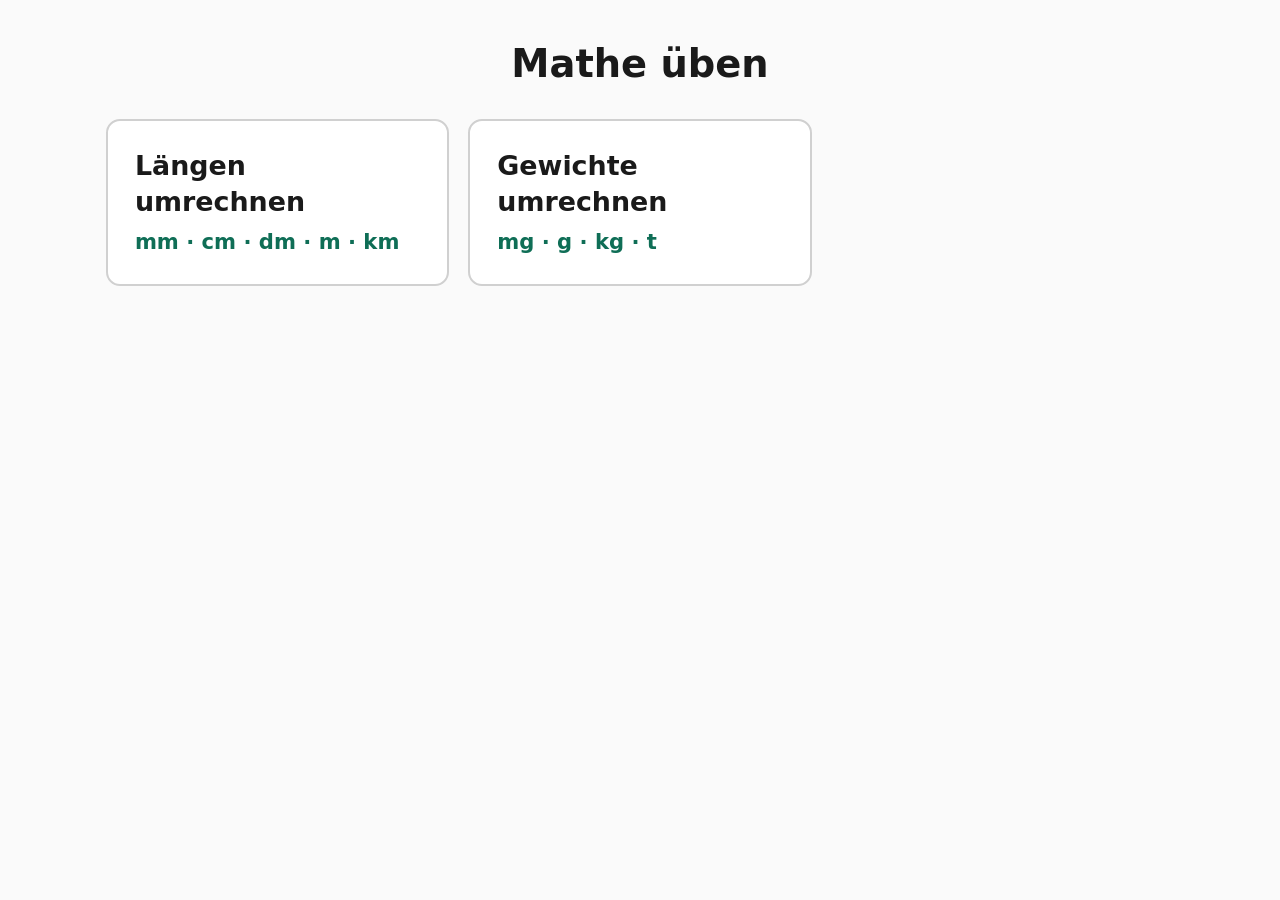
==== index.html @ c9cec636 "Gemeinsame Vorlage für Übungen, neues Layout ohne Scrollen Themen: Längen und Gewichte umrechnen.  C" ====
<!DOCTYPE html>
<html lang="de">
<head>
<meta charset="utf-8">
<meta name="viewport" content="width=device-width, initial-scale=1">
<title>Mathe üben</title>
<link rel="stylesheet" href="vorlage/design.css">
</head>
<body>
<main class="start">
  <h1>Mathe üben</h1>
  <div class="kacheln">
    <a class="kachel" href="laengen/"><b>Längen umrechnen</b><span>mm · cm · dm · m · km</span></a>
    <a class="kachel" href="gewichte/"><b>Gewichte umrechnen</b><span>mg · g · kg · t</span></a>
  </div>
</main>
</body>
</html>
---- vorlage/design.css ----
/* =============================================================
   Gemeinsames Design für alle Übungen.
   Änderungen hier gelten für jedes Thema.
   ============================================================= */

:root {
  --lila: #534AB7;
  --orange: #BA7517;
  --gruen-hell: #E1F5EE;
  --gruen: #0F6E56;
  --text: #1a1a1a;
  --grau: #5f5f5f;
  --grau-hell: #f2f2f2;
  --linie: #d0d0d0;
  --hintergrund: #fafafa;
}

* { box-sizing: border-box; }
[hidden] { display: none !important; }

/* Schrift wächst mit dem Bildschirm (Laptop bis Beamer) */
html {
  height: 100%;
  font-size: clamp(15px, min(1.5vw, 2.45vh), 26px);
}

body {
  margin: 0;
  height: 100%;
  display: flex;
  flex-direction: column;
  background: var(--hintergrund);
  color: var(--text);
  font-family: system-ui, -apple-system, "Segoe UI", Roboto, Arial, sans-serif;
  line-height: 1.35;
}

button {
  font: inherit;
  cursor: pointer;
  border-radius: 10px;
  min-height: 2.6rem;
  padding: 0.3rem 1rem;
  border: 2px solid var(--grau);
  background: #fff;
  color: var(--text);
}
button:focus-visible, input:focus-visible, a:focus-visible {
  outline: 3px solid var(--lila);
  outline-offset: 2px;
}
.primaer {
  background: var(--gruen);
  border-color: var(--gruen);
  color: #fff;
  font-weight: 700;
}

/* ---------- Kopfzeile ---------- */

.kopf {
  display: flex;
  flex-wrap: wrap;
  align-items: center;
  gap: 0.6rem 1rem;
  padding: 0.7rem 1.2rem;
  background: #fff;
  border-bottom: 1px solid var(--linie);
}
.kopf h1 {
  margin: 0;
  font-size: 1.35rem;
}
.level-reihe {
  display: flex;
  gap: 0.5rem;
}
.level-knopf {
  display: inline-flex;
  align-items: center;
  gap: 0.3rem;
  padding: 0.3rem 0.7rem;
  font-weight: 700;
  white-space: nowrap;
}
.level-knopf[aria-pressed="true"] {
  background: var(--gruen);
  border-color: var(--gruen);
  color: #fff;
}
.level-knopf:disabled {
  cursor: not-allowed;
  color: #9a9a9a;
  border-color: #c8c8c8;
  border-style: dashed;
  background: var(--grau-hell);
}
.level-knopf svg { width: 1rem; height: 1rem; }

.kopf-rechts {
  margin-left: auto;
  display: flex;
  flex-wrap: wrap;
  align-items: center;
  gap: 0.6rem 1rem;
}
.serie {
  display: flex;
  align-items: center;
  gap: 0.4rem;
  color: var(--grau);
  font-size: 0.85rem;
}
.punkte-reihe { display: flex; gap: 0.2rem; }
.punkt {
  width: 0.85rem;
  height: 0.85rem;
  border-radius: 50%;
  border: 2px solid var(--gruen);
  background: #fff;
}
.punkt.voll { background: var(--gruen); }
.stand { font-weight: 700; }
#hilfeKnopf { font-weight: 700; }
#hilfeKnopf[aria-pressed="true"] {
  background: var(--gruen-hell);
  border-color: var(--gruen);
  color: var(--gruen);
}

/* ---------- Inhalt: zwei Spalten ---------- */

.inhalt {
  flex: 1;
  min-height: 0;
  width: 100%;
  max-width: 1600px;
  margin: 0 auto;
  padding: 1.2rem;
  display: grid;
  grid-template-columns: minmax(0, 1fr) minmax(0, 1.15fr);
  gap: 1.2rem;
}
.inhalt.ohne-hilfe { grid-template-columns: minmax(0, 1fr); }
.inhalt.ohne-hilfe .hilfe { display: none; }

.karte {
  min-height: 0;
  overflow: auto;
  background: #fff;
  border: 1px solid var(--linie);
  border-radius: 14px;
  padding: 1.2rem;
}

/* Hilfe */
.hilfe {
  display: flex;
  flex-direction: column;
  justify-content: center;
  gap: 1rem;
}
.hilfe svg {
  display: block;
  width: 100%;
  height: auto;
  max-height: 42vh;
}
.merksatz {
  padding: 0.8rem 1rem;
  background: var(--grau-hell);
  border-radius: 10px;
  font-size: 0.95rem;
}
.merksatz p { margin: 0; }
.merksatz p + p { margin-top: 0.6rem; }
.lila { color: var(--lila); font-weight: 700; }
.orange { color: var(--orange); font-weight: 700; }

/* Aufgabe */
.aufgabe-karte {
  display: flex;
  flex-direction: column;
  justify-content: center;
  gap: 1rem;
}
.aufgabe {
  display: flex;
  flex-wrap: wrap;
  align-items: center;
  justify-content: center;
  gap: 0.6rem;
  font-size: 2.6rem;
  font-weight: 700;
}
.wort { white-space: nowrap; }
#eingabe {
  font: inherit;
  width: 5.5em;
  padding: 0.1em 0.3em;
  text-align: center;
  border: 3px solid var(--grau);
  border-radius: 10px;
  background: #fff;
  color: var(--text);
}
#eingabe[readonly] { background: var(--grau-hell); }

.knopf-reihe { display: flex; justify-content: center; }
#pruefKnopf {
  min-width: 11rem;
  min-height: 3.2rem;
  font-size: 1.25rem;
}

/* Mehrfachauswahl */
.mc-hinweis {
  margin: -0.4rem 0 0.8rem;
  text-align: center;
  color: var(--grau);
}
.mc-liste {
  display: grid;
  grid-template-columns: 1fr 1fr;
  gap: 0.6rem;
}
.mc-option {
  display: flex;
  align-items: center;
  gap: 0.7rem;
  min-height: 3.4rem;
  padding: 0.5rem 0.9rem;
  border: 2px solid var(--linie);
  border-radius: 12px;
  background: var(--grau-hell);
  font-size: 1.4rem;
  font-weight: 700;
  cursor: pointer;
}
.mc-option input {
  flex: none;
  width: 1.4rem;
  height: 1.4rem;
  margin: 0;
  accent-color: var(--gruen);
  cursor: pointer;
}
.mc-option.gewaehlt { border-color: var(--gruen); background: #fff; }
.mc-option .zeichen { margin-left: auto; }
.mc-option.wahr { border-color: var(--gruen); background: var(--gruen-hell); }
.mc-option.wahr .zeichen { color: var(--gruen); }
.mc-option.unwahr { color: var(--grau); }
.mc-option.geprueft { cursor: default; }

/* Rückmeldung: feste Mindesthöhe, damit nichts springt */
#rueckmeldung {
  min-height: 6.2rem;
  display: flex;
  flex-direction: column;
  justify-content: center;
  padding: 0.6rem 1rem;
  border: 2px solid transparent;
  border-radius: 10px;
  font-size: 1.15rem;
  text-align: center;
}
#rueckmeldung.richtig {
  background: var(--gruen-hell);
  border-color: var(--gruen);
  color: var(--gruen);
  font-weight: 700;
  font-size: 1.6rem;
}
#rueckmeldung.falsch {
  background: var(--grau-hell);
  border-color: var(--linie);
}
#rueckmeldung.hinweis { color: var(--grau); }
.rechnung {
  display: block;
  margin-top: 0.3rem;
  font-size: 1.3rem;
  font-weight: 700;
}

/* ---------- Erfolg: Fenster über der Seite ---------- */

.erfolg-hintergrund {
  position: fixed;
  inset: 0;
  display: flex;
  align-items: center;
  justify-content: center;
  padding: 16px;
  background: rgba(0, 0, 0, 0.35);
}
.erfolg-fenster {
  max-width: 34rem;
  padding: 2rem;
  border: 3px solid var(--gruen);
  border-radius: 16px;
  background: var(--gruen-hell);
  color: var(--gruen);
  text-align: center;
  font-size: 1.6rem;
  font-weight: 700;
}
.erfolg-fenster p { margin: 0 0 1.2rem; }
.erfolg-knoepfe {
  display: flex;
  flex-wrap: wrap;
  justify-content: center;
  gap: 0.8rem;
  font-size: 1.1rem;
}
.erfolg-knoepfe button { min-height: 3rem; }

/* ---------- Startseite ---------- */

.start {
  width: 100%;
  max-width: 1100px;
  margin: 0 auto;
  padding: 2rem 16px;
}
.start h1 { margin: 0 0 1.5rem; font-size: 2rem; text-align: center; }
.kacheln {
  display: grid;
  grid-template-columns: repeat(auto-fill, minmax(15rem, 1fr));
  gap: 1rem;
}
.kachel {
  display: block;
  padding: 1.4rem;
  background: #fff;
  border: 2px solid var(--linie);
  border-radius: 14px;
  color: var(--text);
  text-decoration: none;
}
.kachel:hover { border-color: var(--gruen); }
.kachel b { display: block; font-size: 1.4rem; margin-bottom: 0.4rem; }
.kachel span { color: var(--gruen); font-weight: 700; font-size: 1.1rem; }

/* ---------- Handy und Hochformat: untereinander, Scrollen erlaubt ---------- */

@media (max-width: 860px), (max-aspect-ratio: 1/1) {
  html { font-size: 18px; }
  body { height: auto; min-height: 100%; }
  .kopf { padding: 0.6rem 16px; }
  .kopf h1 { width: 100%; font-size: 1.4rem; }
  .kopf-rechts { margin-left: 0; }
  .inhalt {
    grid-template-columns: minmax(0, 1fr);
    padding: 16px;
    gap: 16px;
  }
  .karte { overflow: visible; padding: 16px; }
  .aufgabe-karte { order: -1; }
  .hilfe svg { max-height: none; }
  .aufgabe { font-size: clamp(1.6rem, 7.5vw, 2.6rem); gap: 0.4rem; }
  #eingabe { width: 4.2em; }
  .level-reihe { width: 100%; display: grid; grid-template-columns: repeat(4, 1fr); gap: 0.4rem; }
  .level-knopf { justify-content: center; padding: 0.3rem 0.2rem; font-size: 0.95rem; }
  .mc-liste { grid-template-columns: 1fr; }
  .mc-option { font-size: 1.3rem; }
  .rechnung { font-size: 1.15rem; }
}
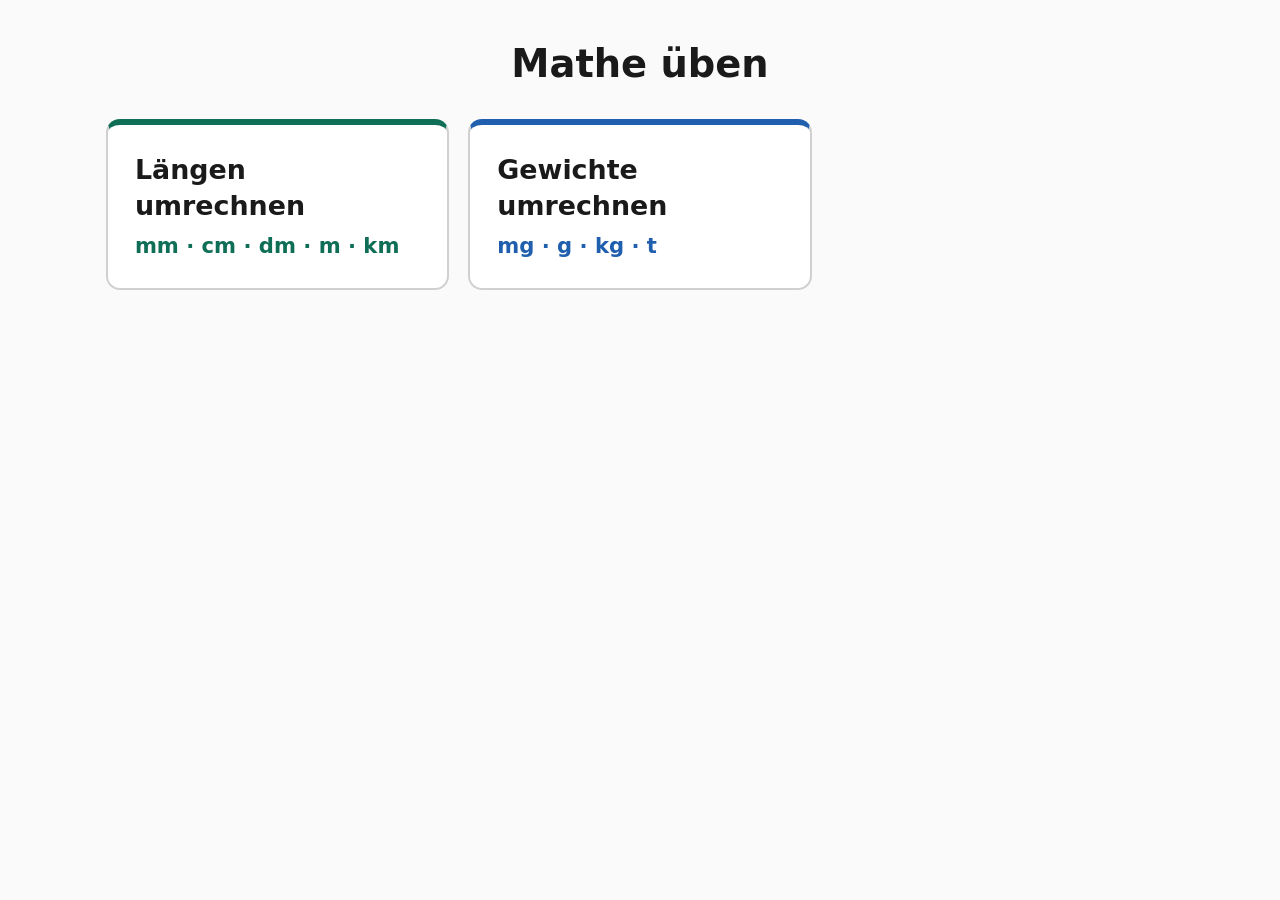
==== commit c0aee730: "Jede Übung einstellbar: Farbe, Level, Aufgabentypen, Ziel, Hilfe Aufgabentypen als Bausteine in der " ====
--- a/index.html
+++ b/index.html
@@ -9,10 +9,35 @@
 <body>
 <main class="start">
   <h1>Mathe üben</h1>
-  <div class="kacheln">
-    <a class="kachel" href="laengen/"><b>Längen umrechnen</b><span>mm · cm · dm · m · km</span></a>
-    <a class="kachel" href="gewichte/"><b>Gewichte umrechnen</b><span>mg · g · kg · t</span></a>
-  </div>
+  <div class="kacheln" id="kacheln"></div>
 </main>
+
+<script src="themen/liste.js"></script>
+<script>
+  // Jede Übung aus themen/liste.js laden und ihre Daten sammeln
+  window.KACHELN = [];
+  window.UEBUNGEN.forEach(function (id) {
+    document.write('<script src="themen/' + id + '.js"><\/script>' +
+                   '<script>KACHELN.push(window.THEMA);<\/script>');
+  });
+</script>
+<script>
+  // Kacheln zeichnen, jede in der Farbe ihrer Übung
+  KACHELN.forEach(function (t) {
+    var a = document.createElement("a");
+    a.className = "kachel";
+    a.href = t.id + "/";
+    if (t.farbe) a.style.setProperty("--akzent", t.farbe);
+    var b = document.createElement("b");
+    b.textContent = t.titel;
+    a.appendChild(b);
+    if (t.untertitel) {
+      var s = document.createElement("span");
+      s.textContent = t.untertitel;
+      a.appendChild(s);
+    }
+    document.getElementById("kacheln").appendChild(a);
+  });
+</script>
 </body>
 </html>
--- a/vorlage/design.css
+++ b/vorlage/design.css
@@ -6,8 +6,9 @@
 :root {
   --lila: #534AB7;
   --orange: #BA7517;
-  --gruen-hell: #E1F5EE;
-  --gruen: #0F6E56;
+  /* Akzentfarbe: wird pro Übung gesetzt (farbe in themen/*.js) */
+  --akzent: #0F6E56;
+  --akzent-hell: #E1F5EE;
   --text: #1a1a1a;
   --grau: #5f5f5f;
   --grau-hell: #f2f2f2;
@@ -50,8 +51,8 @@
   outline-offset: 2px;
 }
 .primaer {
-  background: var(--gruen);
-  border-color: var(--gruen);
+  background: var(--akzent);
+  border-color: var(--akzent);
   color: #fff;
   font-weight: 700;
 }
@@ -84,8 +85,8 @@
   white-space: nowrap;
 }
 .level-knopf[aria-pressed="true"] {
-  background: var(--gruen);
-  border-color: var(--gruen);
+  background: var(--akzent);
+  border-color: var(--akzent);
   color: #fff;
 }
 .level-knopf:disabled {
@@ -116,16 +117,17 @@
   width: 0.85rem;
   height: 0.85rem;
   border-radius: 50%;
-  border: 2px solid var(--gruen);
-  background: #fff;
-}
-.punkt.voll { background: var(--gruen); }
+  border: 2px solid var(--akzent);
+  background: #fff;
+}
+.punkt.voll { background: var(--akzent); }
+.punkte-zahl { font-weight: 700; color: var(--akzent); }
 .stand { font-weight: 700; }
 #hilfeKnopf { font-weight: 700; }
 #hilfeKnopf[aria-pressed="true"] {
-  background: var(--gruen-hell);
-  border-color: var(--gruen);
-  color: var(--gruen);
+  background: var(--akzent-hell);
+  border-color: var(--akzent);
+  color: var(--akzent);
 }
 
 /* ---------- Inhalt: zwei Spalten ---------- */
@@ -242,13 +244,13 @@
   width: 1.4rem;
   height: 1.4rem;
   margin: 0;
-  accent-color: var(--gruen);
+  accent-color: var(--akzent);
   cursor: pointer;
 }
-.mc-option.gewaehlt { border-color: var(--gruen); background: #fff; }
+.mc-option.gewaehlt { border-color: var(--akzent); background: #fff; }
 .mc-option .zeichen { margin-left: auto; }
-.mc-option.wahr { border-color: var(--gruen); background: var(--gruen-hell); }
-.mc-option.wahr .zeichen { color: var(--gruen); }
+.mc-option.wahr { border-color: var(--akzent); background: var(--akzent-hell); }
+.mc-option.wahr .zeichen { color: var(--akzent); }
 .mc-option.unwahr { color: var(--grau); }
 .mc-option.geprueft { cursor: default; }
 
@@ -265,9 +267,9 @@
   text-align: center;
 }
 #rueckmeldung.richtig {
-  background: var(--gruen-hell);
-  border-color: var(--gruen);
-  color: var(--gruen);
+  background: var(--akzent-hell);
+  border-color: var(--akzent);
+  color: var(--akzent);
   font-weight: 700;
   font-size: 1.6rem;
 }
@@ -297,10 +299,10 @@
 .erfolg-fenster {
   max-width: 34rem;
   padding: 2rem;
-  border: 3px solid var(--gruen);
+  border: 3px solid var(--akzent);
   border-radius: 16px;
-  background: var(--gruen-hell);
-  color: var(--gruen);
+  background: var(--akzent-hell);
+  color: var(--akzent);
   text-align: center;
   font-size: 1.6rem;
   font-weight: 700;
@@ -338,9 +340,10 @@
   color: var(--text);
   text-decoration: none;
 }
-.kachel:hover { border-color: var(--gruen); }
+.kachel { border-top: 6px solid var(--akzent); }
+.kachel:hover { border-color: var(--akzent); }
 .kachel b { display: block; font-size: 1.4rem; margin-bottom: 0.4rem; }
-.kachel span { color: var(--gruen); font-weight: 700; font-size: 1.1rem; }
+.kachel span { color: var(--akzent); font-weight: 700; font-size: 1.1rem; }
 
 /* ---------- Handy und Hochformat: untereinander, Scrollen erlaubt ---------- */
 
@@ -360,8 +363,9 @@
   .hilfe svg { max-height: none; }
   .aufgabe { font-size: clamp(1.6rem, 7.5vw, 2.6rem); gap: 0.4rem; }
   #eingabe { width: 4.2em; }
-  .level-reihe { width: 100%; display: grid; grid-template-columns: repeat(4, 1fr); gap: 0.4rem; }
-  .level-knopf { justify-content: center; padding: 0.3rem 0.2rem; font-size: 0.95rem; }
+  .level-reihe { width: 100%; display: grid; grid-template-columns: repeat(auto-fit, minmax(3.8rem, 1fr)); gap: 0.4rem; }
+  .level-knopf { justify-content: center; gap: 0.15rem; padding: 0.3rem 0.1rem; font-size: 0.9rem; }
+  .level-knopf svg { width: 0.8rem; height: 0.8rem; }
   .mc-liste { grid-template-columns: 1fr; }
   .mc-option { font-size: 1.3rem; }
   .rechnung { font-size: 1.15rem; }
